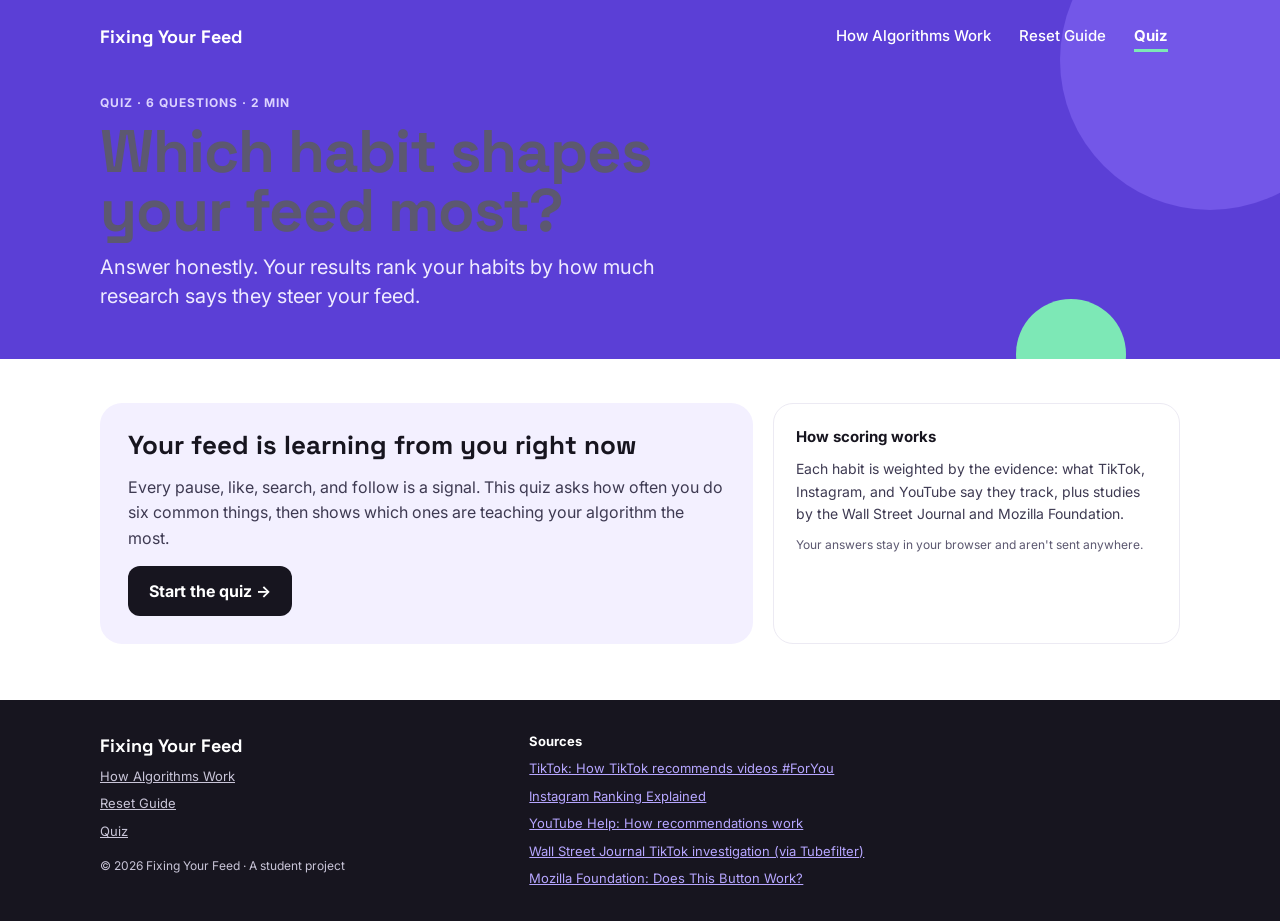
==== quiz.html @ 5915aae5 "Add files via upload" ====
<!doctype html>
<html lang="en">
<head>
<meta charset="utf-8">
<meta name="viewport" content="width=device-width, initial-scale=1, viewport-fit=cover">
<title>Quiz · Fixing Your Feed</title>
<meta name="description" content="A six-question quiz that ranks which of your habits shape your social media feed the most, backed by research.">
<link rel="preconnect" href="https://fonts.googleapis.com">
<link rel="preconnect" href="https://fonts.gstatic.com" crossorigin>
<link rel="stylesheet" href="https://fonts.googleapis.com/css2?family=Space+Grotesk:wght@500;700&family=Inter:wght@400;500;600;700&display=swap">
<link rel="stylesheet" href="styles.css">
</head>
<body>
<header class="site-header">
  <div class="wrap topbar">
    <a class="brand" href="index.html">Fixing Your Feed</a>
    <nav class="nav" aria-label="Main">
      <a href="index.html">How Algorithms Work</a>
      <a href="reset.html">Reset Guide</a>
      <a href="quiz.html" aria-current="page">Quiz</a>
    </nav>
  </div>
  <div class="wrap hero small">
    <span class="eyebrow">Quiz · 6 questions · 2 min</span>
    <h1>Which habit shapes your feed most?</h1>
    <p>Answer honestly. Your results rank your habits by how much research says they steer your feed.</p>
  </div>
</header>

<main>
  <section class="wrap section" aria-live="polite">

    <div id="quiz-intro" class="split">
      <div class="intro-main">
        <h2>Your feed is learning from you right now</h2>
        <p class="lede">Every pause, like, search, and follow is a signal. This quiz asks how often you do six common things, then shows which ones are teaching your algorithm the most.</p>
        <button class="btn btn-dark" id="start-btn" type="button" style="align-self: flex-start; min-height: 50px; font-size: 16px">Start the quiz →</button>
      </div>
      <div class="card intro-side">
        <b style="font-size: 15px">How scoring works</b>
        <p>Each habit is weighted by the evidence: what TikTok, Instagram, and YouTube say they track, plus studies by the Wall Street Journal and Mozilla Foundation.</p>
        <span class="small">Your answers stay in your browser and aren't sent anywhere.</span>
      </div>
    </div>

    <div id="quiz-question" class="quiz-box" hidden>
      <div class="quiz-meta"><span id="q-count">Question 1 of 6</span><b id="q-habit"></b></div>
      <div class="bar light"><i class="violet" id="q-bar" style="width: 0%"></i></div>
      <fieldset class="q">
        <legend id="q-text"></legend>
        <div id="q-options" style="display: flex; flex-direction: column; gap: 10px"></div>
      </fieldset>
      <div class="row" style="justify-content: space-between; align-items: center">
        <button class="btn btn-light" id="back-btn" type="button" style="font-size: 14px; min-height: 44px">← Back</button>
        <span class="small">Pick an answer to continue</span>
      </div>
    </div>

    <div id="quiz-results" hidden style="display: flex; flex-direction: column; gap: 22px">
      <div class="split">
        <div class="top-card">
          <span class="eyebrow">Your #1 feed shaper</span>
          <h2 id="r-habit"></h2>
          <p id="r-result"></p>
          <div class="ev"><b>The evidence: </b><span id="r-evidence"></span> <cite id="r-src"></cite></div>
        </div>
        <div class="fix-card">
          <span class="eyebrow">Your next move</span>
          <h3 id="r-fix-title"></h3>
          <p id="r-fix"></p>
          <a class="btn btn-dark" href="reset.html">Open the Reset Guide →</a>
        </div>
      </div>
      <div class="card" style="gap: 16px">
        <div class="row" style="justify-content: space-between; align-items: baseline">
          <h2 style="font-size: 22px">All your habits, ranked</h2>
          <span class="small">Impact = how often you do it × how strongly it shapes feeds</span>
        </div>
        <div class="ranked" id="r-ranked"></div>
      </div>
      <div class="row">
        <button class="btn btn-light" id="restart-btn" type="button">Retake the quiz</button>
        <a class="btn btn-light" href="index.html" style="background: var(--violet-tint); border-color: var(--violet-tint)">Learn how algorithms work</a>
      </div>
    </div>
  </section>
</main>

<footer class="site-footer">
  <div class="wrap">
    <div class="col">
      <b class="fbrand">Fixing Your Feed</b>
      <a href="index.html">How Algorithms Work</a>
      <a href="reset.html">Reset Guide</a>
      <a href="quiz.html">Quiz</a>
      <span style="margin-top: 8px; font-size: 12px">© 2026 Fixing Your Feed · A student project</span>
    </div>
    <div class="col">
      <b>Sources</b>
      <a class="src" href="https://newsroom.tiktok.com/en-us/how-tiktok-recommends-videos-for-you/">TikTok: How TikTok recommends videos #ForYou</a>
      <a class="src" href="https://about.instagram.com/blog/announcements/instagram-ranking-explained">Instagram Ranking Explained</a>
      <a class="src" href="https://support.google.com/youtube/answer/16089387">YouTube Help: How recommendations work</a>
      <a class="src" href="https://tubefilter.com/2021/07/21/tiktok-recommendation-algorithm-wall-street-journal-guillaume-chaslot/">Wall Street Journal TikTok investigation (via Tubefilter)</a>
      <a class="src" href="https://www.mozillafoundation.org/blog/mozilla-investigation-youtubes-dislike-button-other-user-controls-largely-fail-to-stop-unwanted-recommendations/">Mozilla Foundation: Does This Button Work?</a>
    </div>
  </div>
</footer>
<script src="app.js"></script>
</body>
</html>
---- styles.css ----
/* Fixing Your Feed: violet hero bands, white reading area, mint/yellow evidence tiles. Single light theme by choice. */
:root {
  --violet: #5B3FD6;
  --violet-2: #7357E8;
  --violet-ink: #4B2FC4;
  --violet-tint: #F3F0FF;
  --violet-line: #CFC6F5;
  --mint: #7DE8B6;
  --mint-tint: #E6F8EF;
  --mint-ink: #0B6B49;
  --mint-body: #2F4A3E;
  --sun-tint: #FFF6D6;
  --sun-ink: #7A5A00;
  --sun-body: #4F4320;
  --ink: #17151F;
  --ink-2: #3E3A52;
  --ink-3: #5C5870;
  --line: #ECEAF3;
  --line-2: #DAD7E4;
  --soft: #F6F5FA;
  --white: #FFFFFF;
  --night-2: #2E2B3A;
  --on-dark: #E4E2EC;
  --on-dark-2: #C9C5D8;
  --link-dark: #B6A6FF;
  --display: 'Space Grotesk', 'Arial Narrow', Arial, sans-serif;
  --body: Inter, system-ui, -apple-system, 'Segoe UI', Arial, sans-serif;
  color-scheme: light;
}
* { box-sizing: border-box; }
[hidden] { display: none !important; }
img { max-width: 100%; }
html { scroll-behavior: smooth; }
@media (prefers-reduced-motion: reduce) { html { scroll-behavior: auto; } }
body { margin: 0; background: var(--white); color: var(--ink); font-family: var(--body); font-size: 16px; line-height: 1.5; display: flex; flex-direction: column; min-height: 100vh; }
a { color: var(--violet-ink); }
a:hover { color: #36209A; }
:focus-visible { outline: 3px solid var(--mint); outline-offset: 2px; border-radius: 6px; }
h1, h2, h3 { font-family: var(--display); text-wrap: balance; margin: 0; }
p { margin: 0; }

.wrap { max-width: 1120px; width: 100%; margin: 0 auto; padding-left: max(20px, env(safe-area-inset-left, 0px)); padding-right: max(20px, env(safe-area-inset-right, 0px)); }

/* Header */
.site-header { background: var(--violet); color: var(--white); position: relative; overflow: hidden; }
.site-header::before, .site-header::after { content: ""; position: absolute; border-radius: 50%; pointer-events: none; }
.site-header::before { right: -80px; top: -90px; width: 300px; height: 300px; background: var(--violet-2); }
.site-header::after { right: 12%; bottom: -50px; width: 110px; height: 110px; background: var(--mint); }
.topbar { position: relative; z-index: 1; display: flex; flex-wrap: wrap; justify-content: space-between; align-items: center; gap: 4px 24px; padding-block: 14px 0; }
.brand { color: var(--white); text-decoration: none; font-family: var(--display); font-weight: 700; font-size: 18px; min-height: 44px; display: flex; align-items: center; }
.brand:hover { color: var(--white); }
.nav { display: flex; flex-wrap: wrap; gap: 4px; margin-left: -12px; }
.nav a { display: flex; align-items: center; min-height: 44px; padding: 0 12px; color: var(--white); font-weight: 500; font-size: 15px; text-decoration: none; }
.nav a:hover { color: var(--white); text-decoration: underline; text-underline-offset: 8px; }
.nav a[aria-current="page"] { font-weight: 700; text-decoration: underline; text-decoration-color: var(--mint); text-decoration-thickness: 3px; text-underline-offset: 8px; }
.hero { position: relative; z-index: 1; display: flex; flex-direction: column; gap: 12px; padding-block: 36px 48px; }
.hero h1 { font-size: clamp(40px, 7.5vw, 84px); line-height: 0.98; letter-spacing: -1.5px; max-width: 820px; }
.hero.small h1 { font-size: clamp(34px, 5.6vw, 60px); letter-spacing: -1px; }
.hero p { font-size: clamp(16px, 2vw, 20px); color: #EFEBFF; max-width: 600px; }
.eyebrow { font-size: 12px; font-weight: 700; letter-spacing: 1px; text-transform: uppercase; }
.hero .eyebrow { color: #DCD3FF; }

/* Sections */
main { display: flex; flex-direction: column; }
.section { padding-block: 44px 8px; display: flex; flex-direction: column; gap: 16px; }
.section:last-child { padding-bottom: 56px; }
.section h2 { font-size: clamp(24px, 3vw, 32px); }
.lede { font-size: 16px; line-height: 1.6; color: var(--ink-2); max-width: 720px; }
.band { background: var(--violet-tint); }
.question { display: flex; flex-wrap: wrap; gap: 20px 48px; align-items: flex-start; padding-block: 40px; }
.question > * { flex: 1 1 360px; min-width: 0; display: flex; flex-direction: column; gap: 14px; }
.question h2 { font-size: clamp(30px, 4.4vw, 46px); line-height: 1.05; letter-spacing: -0.5px; }
.question .eyebrow { color: var(--violet-ink); }

.grid { display: grid; gap: 12px; grid-template-columns: repeat(auto-fit, minmax(min(100%, 240px), 1fr)); }
.grid.wide { grid-template-columns: repeat(auto-fit, minmax(min(100%, 300px), 1fr)); gap: 14px; }

.btn { display: inline-flex; align-items: center; justify-content: center; min-height: 46px; padding: 0 20px; border-radius: 12px; font: inherit; font-size: 15px; font-weight: 700; text-decoration: none; cursor: pointer; border: 1px solid transparent; }
.btn-dark { background: var(--ink); color: var(--white); }
.btn-dark:hover { color: var(--white); background: #2B2838; }
.btn-light { background: var(--white); color: var(--ink); border-color: var(--line-2); }
.btn-mint { background: var(--mint); color: #0E2A1E; }
.row { display: flex; flex-wrap: wrap; gap: 10px; }

/* Stat tiles */
.stat { border-radius: 18px; padding: 18px; display: flex; flex-direction: column; gap: 6px; }
.stat strong { font-family: var(--display); font-size: 38px; line-height: 1; }
.stat .src { font-size: 12px; }
.t-violet { background: var(--violet-tint); color: var(--ink-2); }
.t-violet strong { color: var(--violet-ink); }
.t-mint { background: var(--mint-tint); color: var(--mint-body); }
.t-mint strong { color: var(--mint-ink); }
.t-sun { background: var(--sun-tint); color: var(--sun-body); }
.t-sun strong { color: var(--sun-ink); }
.t-night { background: var(--ink); color: var(--on-dark); }
.t-night strong { color: var(--mint); }

/* Cards */
.card { border: 1px solid var(--line); border-radius: 20px; padding: 22px; display: flex; flex-direction: column; gap: 10px; min-width: 0; }
.card h3 { font-family: var(--body); font-size: 19px; line-height: 1.3; }
.card p { font-size: 14px; line-height: 1.6; color: var(--ink-2); }
.card.dark { background: var(--ink); border-color: var(--ink); color: var(--white); }
.card.dark p { color: var(--on-dark-2); }
.callout { border-radius: 14px; padding: 14px; display: flex; gap: 14px; align-items: center; font-size: 13px; line-height: 1.45; }
.callout strong { font-family: var(--display); font-size: 34px; line-height: 1; flex-shrink: 0; }
.tile { border-radius: 16px; padding: 18px; display: flex; flex-direction: column; gap: 6px; }
.tile b { font-size: 17px; }
.tile span { font-size: 14px; line-height: 1.5; }

.compare-new { background: var(--violet); color: var(--white); }
.compare-new span { color: #EFEBFF; }
.steps { list-style: none; margin: 0; padding: 0; }
.steps li { border: 1px solid var(--line); border-radius: 16px; padding: 18px; display: flex; flex-direction: column; gap: 10px; }
.num { width: 38px; height: 38px; border-radius: 12px; display: flex; align-items: center; justify-content: center; color: var(--white); font-family: var(--display); font-weight: 700; }
.steps b { font-size: 17px; }
.steps span { font-size: 14px; line-height: 1.5; color: var(--ink-2); }

.stake { border-top: 3px solid var(--violet); padding: 14px 4px 0; display: flex; flex-direction: column; gap: 6px; }
.stake span { font-size: 14px; color: var(--ink-2); line-height: 1.5; }

/* Bars */
.bar { height: 10px; background: var(--night-2); border-radius: 5px; overflow: hidden; }
.bar > i { display: block; height: 100%; border-radius: 5px; }
.bar.light { background: var(--violet-tint); height: 12px; border-radius: 6px; }
.bar-row { display: flex; flex-direction: column; gap: 8px; }
.bar-row .lab { display: flex; justify-content: space-between; align-items: baseline; gap: 10px; font-size: 14px; }
.bar-row .lab strong { font-family: var(--display); font-size: 24px; }

/* Tabs */
.tabs { display: flex; flex-wrap: wrap; gap: 8px; }
.tab { min-height: 44px; padding: 0 20px; border-radius: 999px; font: inherit; font-size: 15px; font-weight: 600; cursor: pointer; border: 1px solid var(--line-2); background: var(--white); color: var(--ink-2); }
.tab[aria-selected="true"] { border-color: var(--violet); background: var(--violet); color: var(--white); }
.platform { border: 1px solid var(--line); border-radius: 20px; overflow: hidden; display: flex; flex-wrap: wrap; }
.platform > div { flex: 1 1 340px; min-width: 0; padding: 22px; display: flex; flex-direction: column; gap: 12px; }
.platform .controls { background: var(--soft); gap: 10px; }
.platform h3 { font-family: var(--body); font-size: 19px; }
.official { font-size: 12px; font-weight: 700; color: var(--mint-ink); background: var(--mint-tint); padding: 4px 8px; border-radius: 999px; }
.check { display: flex; gap: 10px; align-items: flex-start; font-size: 15px; line-height: 1.45; }
.check svg { flex-shrink: 0; margin-top: 2px; }
.note { background: var(--sun-tint); border-radius: 12px; padding: 12px 14px; font-size: 14px; line-height: 1.5; color: var(--sun-body); }
.ctrl { background: var(--white); border-radius: 12px; padding: 12px 14px; display: flex; flex-direction: column; gap: 2px; }
.ctrl span { font-size: 13px; color: var(--ink-2); line-height: 1.45; }

/* FAQ */
.faq details { border: 1px solid var(--line); border-radius: 14px; }
.faq summary { list-style: none; cursor: pointer; min-height: 54px; display: flex; justify-content: space-between; align-items: center; gap: 10px; padding: 12px 18px; font-weight: 600; font-size: 15px; }
.faq summary::-webkit-details-marker { display: none; }
.faq summary::after { content: "+"; font-size: 22px; color: var(--violet); line-height: 1; }
.faq details[open] summary::after { content: "\2212"; }
.faq details p { padding: 0 18px 16px; font-size: 14px; line-height: 1.6; color: var(--ink-2); max-width: 820px; }

/* Next cards */
.next { position: relative; overflow: hidden; text-decoration: none; border-radius: 22px; padding: 26px 24px; display: flex; flex-direction: column; gap: 8px; }
.next strong.title { font-family: var(--display); font-size: 26px; line-height: 1.15; }
.next .btn { margin-top: 8px; align-self: flex-start; }
.next.violet { background: var(--violet); color: var(--white); }
.next.violet:hover { color: var(--white); }
.next.violet::after { content: ""; position: absolute; right: -40px; bottom: -40px; width: 150px; height: 150px; border-radius: 50%; background: var(--violet-2); }
.next.violet > * { position: relative; z-index: 1; }
.next.violet .eyebrow { color: #DCD3FF; }
.next.violet span { color: #EFEBFF; }
.next.mint { background: var(--mint-tint); color: var(--ink); }
.next.mint:hover { color: var(--ink); }
.next.mint .eyebrow { color: var(--mint-ink); }
.next.mint span { color: var(--mint-body); }
.next span.btn-dark { color: var(--white); }
.next span.btn-mint { color: #0E2A1E; }

/* Reset guide */
.app-tabs { display: grid; grid-template-columns: repeat(3, minmax(0, 1fr)); gap: 8px; max-width: 560px; }
.app-tab { min-height: 58px; padding: 8px 10px; border-radius: 14px; font: inherit; font-size: 15px; font-weight: 700; cursor: pointer; display: flex; flex-direction: column; align-items: center; justify-content: center; gap: 2px; border: 1px solid var(--line-2); background: var(--white); color: var(--ink-2); }
.app-tab small { font-size: 12px; font-weight: 500; opacity: 0.85; }
.app-tab[aria-selected="true"] { border-color: var(--violet); background: var(--violet); color: var(--white); }
.guide { display: flex; flex-wrap: wrap; gap: 24px; align-items: flex-start; }
.guide aside { flex: 1 1 280px; min-width: 0; display: flex; flex-direction: column; gap: 14px; }
.progress { background: var(--violet-tint); border-radius: 20px; padding: 22px; display: flex; flex-direction: column; gap: 12px; }
.progress h2 { font-size: 22px; }
.progress .bar.light { background: var(--white); }
.progress .bar.light > i { background: var(--violet); transition: width 0.25s; }
.done-msg { background: var(--mint-tint); border-radius: 12px; padding: 12px; font-size: 14px; line-height: 1.45; color: var(--mint-ink); }
.small { font-size: 12px; color: var(--ink-3); line-height: 1.45; }
.checklist { flex: 3 1 480px; min-width: 0; list-style: none; margin: 0; padding: 0; display: flex; flex-direction: column; gap: 12px; }
.item { border: 1px solid var(--line); background: var(--white); border-radius: 18px; padding: 18px; display: flex; flex-direction: column; gap: 12px; }
.item.is-done { border-color: #BDEBD3; background: #F4FBF7; }
.item label { display: flex; gap: 14px; align-items: flex-start; cursor: pointer; }
.item input { width: 24px; height: 24px; margin: 2px 0 0; flex-shrink: 0; accent-color: var(--violet); }
.item .head { display: flex; flex-wrap: wrap; align-items: center; gap: 8px; }
.item .head b { font-size: 17px; line-height: 1.35; }
.item.is-done .head b { color: var(--ink-3); text-decoration: line-through; }
.item .how { font-size: 14px; line-height: 1.5; color: var(--ink-2); }
.badge { font-size: 11px; font-weight: 700; letter-spacing: 0.5px; color: var(--sun-ink); background: var(--sun-tint); padding: 3px 8px; border-radius: 999px; }
.why { margin-left: 38px; background: var(--soft); border-radius: 12px; padding: 10px 12px; font-size: 13px; line-height: 1.5; color: var(--ink-2); }
.why cite { font-style: normal; color: var(--violet-ink); font-weight: 600; }
@media (max-width: 480px) { .why { margin-left: 0; } }

/* Quiz */
.quiz-box { max-width: 760px; width: 100%; margin: 0 auto; display: flex; flex-direction: column; gap: 18px; }
.quiz-meta { display: flex; justify-content: space-between; gap: 10px; font-size: 14px; color: var(--ink-2); }
.quiz-meta b { color: var(--violet-ink); font-weight: 600; }
.bar.light > i.violet { background: var(--violet); }
fieldset.q { border: 1px solid var(--line); border-radius: 22px; padding: 26px; margin: 0; display: flex; flex-direction: column; gap: 12px; min-width: 0; }
fieldset.q legend { float: left; width: 100%; padding: 0; margin-bottom: 8px; font-family: var(--display); font-size: clamp(22px, 3vw, 28px); line-height: 1.2; }
.opt { min-height: 56px; width: 100%; display: flex; align-items: center; padding: 12px 18px; border-radius: 14px; font: inherit; font-size: 16px; font-weight: 700; text-align: left; cursor: pointer; border: 1px solid var(--line-2); background: var(--white); color: var(--ink); }
.opt:hover { border-color: var(--violet); }
.opt[aria-pressed="true"] { border: 2px solid var(--violet); background: var(--violet-tint); }
.split { display: flex; flex-wrap: wrap; gap: 20px; align-items: stretch; }
.split > * { min-width: 0; }
.intro-main { flex: 2 1 360px; background: var(--violet-tint); border-radius: 22px; padding: 28px; display: flex; flex-direction: column; gap: 14px; }
.intro-main h2 { font-size: 26px; line-height: 1.15; }
.intro-side { flex: 1 1 260px; }
.top-card { flex: 3 1 420px; background: var(--ink); color: var(--white); border-radius: 24px; padding: 28px; display: flex; flex-direction: column; gap: 12px; }
.top-card .eyebrow { color: var(--mint); }
.top-card h2 { font-size: clamp(28px, 4vw, 40px); line-height: 1.05; }
.top-card p { color: var(--on-dark); font-size: 15px; line-height: 1.6; }
.top-card .ev { background: var(--night-2); border-radius: 14px; padding: 14px; font-size: 14px; line-height: 1.55; color: var(--on-dark); }
.top-card .ev b { color: #FFE27A; }
.top-card .ev cite { font-style: normal; color: var(--link-dark); }
.fix-card { flex: 2 1 280px; background: var(--mint-tint); border-radius: 24px; padding: 28px; display: flex; flex-direction: column; gap: 12px; }
.fix-card .eyebrow { color: var(--mint-ink); }
.fix-card h3 { font-size: 22px; line-height: 1.2; }
.fix-card p { font-size: 14px; line-height: 1.6; color: var(--mint-body); }
.fix-card .btn { margin-top: auto; align-self: flex-start; }
.ranked { display: flex; flex-direction: column; gap: 16px; }
.rank-row { display: flex; flex-direction: column; gap: 6px; }
.rank-row .lab { display: flex; justify-content: space-between; gap: 10px; font-size: 15px; font-weight: 600; }
.rank-row .lvl { font-size: 13px; font-weight: 700; white-space: nowrap; }
.rank-row p { font-size: 13px; line-height: 1.5; color: var(--ink-2); }
.rank-row cite { font-style: normal; color: var(--violet-ink); font-weight: 600; }
.lvl-high { color: var(--violet-ink); } .lvl-med { color: var(--mint-ink); } .lvl-low { color: var(--ink-3); }

/* Footer */
.site-footer { flex-grow: 1; background: var(--ink); color: var(--on-dark-2); font-size: 13px; }
.site-footer .wrap { display: flex; flex-wrap: wrap; gap: 28px 64px; padding-block: 32px; }
.site-footer .col { display: flex; flex-direction: column; gap: 8px; min-width: 0; }
.site-footer .col:first-child { flex: 1 1 200px; }
.site-footer .col:last-child { flex: 2 1 320px; }
.site-footer b { color: var(--white); }
.site-footer .fbrand { font-family: var(--display); font-size: 18px; }
.site-footer a { color: var(--on-dark-2); }
.site-footer a.src { color: var(--link-dark); }
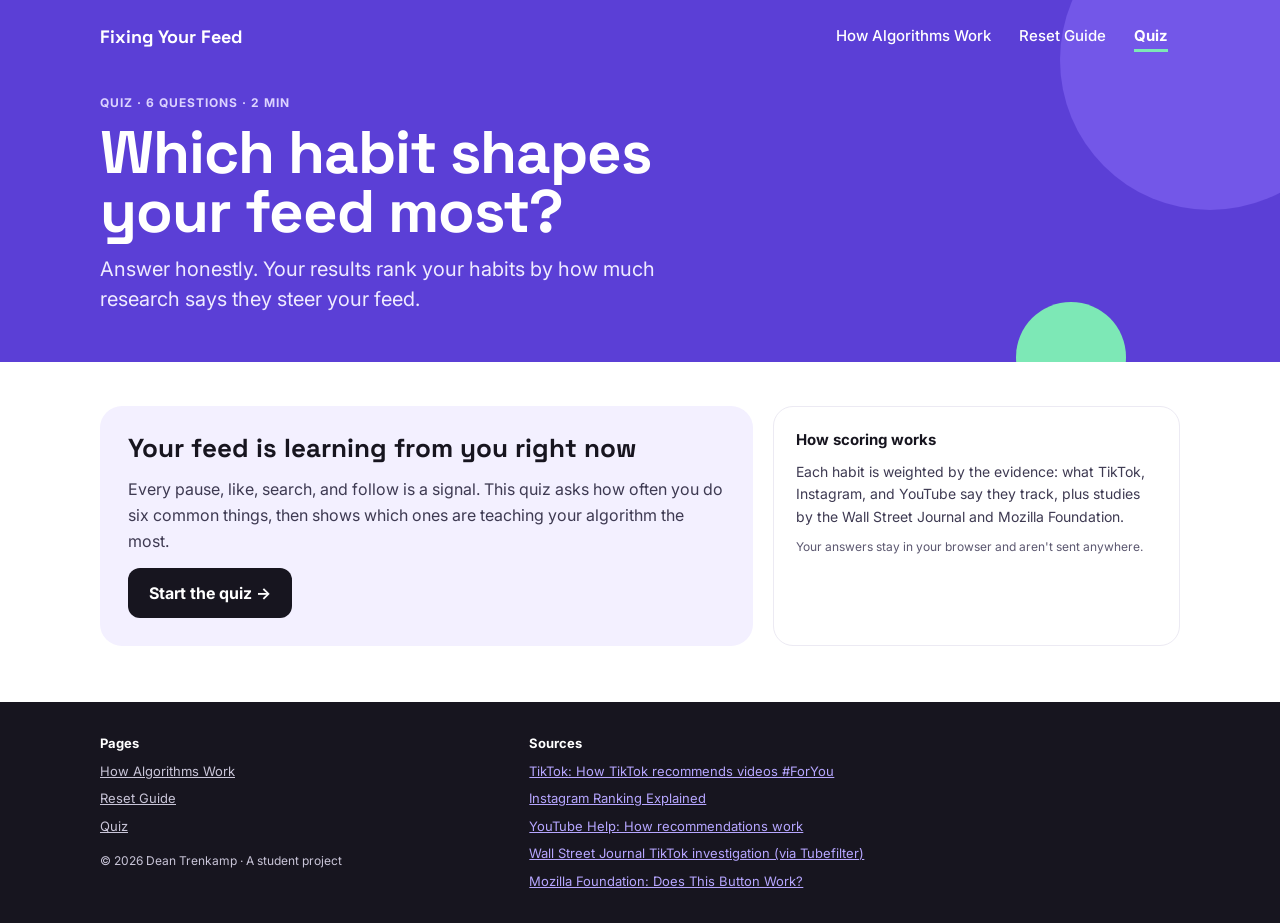
==== commit 059ea343: "Add files via upload" ====
--- a/quiz.html
+++ b/quiz.html
@@ -4,6 +4,7 @@
 <meta charset="utf-8">
 <meta name="viewport" content="width=device-width, initial-scale=1, viewport-fit=cover">
 <title>Quiz · Fixing Your Feed</title>
+<meta name="author" content="Dean Trenkamp">
 <meta name="description" content="A six-question quiz that ranks which of your habits shape your social media feed the most, backed by research.">
 <link rel="preconnect" href="https://fonts.googleapis.com">
 <link rel="preconnect" href="https://fonts.gstatic.com" crossorigin>
@@ -20,7 +21,7 @@
       <a href="quiz.html" aria-current="page">Quiz</a>
     </nav>
   </div>
-  <div class="wrap hero small">
+  <div class="wrap hero compact">
     <span class="eyebrow">Quiz · 6 questions · 2 min</span>
     <h1>Which habit shapes your feed most?</h1>
     <p>Answer honestly. Your results rank your habits by how much research says they steer your feed.</p>
@@ -89,11 +90,11 @@
 <footer class="site-footer">
   <div class="wrap">
     <div class="col">
-      <b class="fbrand">Fixing Your Feed</b>
+      <b>Pages</b>
       <a href="index.html">How Algorithms Work</a>
       <a href="reset.html">Reset Guide</a>
       <a href="quiz.html">Quiz</a>
-      <span style="margin-top: 8px; font-size: 12px">© 2026 Fixing Your Feed · A student project</span>
+      <span style="margin-top: 8px; font-size: 12px">© 2026 Dean Trenkamp · A student project</span>
     </div>
     <div class="col">
       <b>Sources</b>
--- a/styles.css
+++ b/styles.css
@@ -55,7 +55,11 @@
 .nav a[aria-current="page"] { font-weight: 700; text-decoration: underline; text-decoration-color: var(--mint); text-decoration-thickness: 3px; text-underline-offset: 8px; }
 .hero { position: relative; z-index: 1; display: flex; flex-direction: column; gap: 12px; padding-block: 36px 48px; }
 .hero h1 { font-size: clamp(40px, 7.5vw, 84px); line-height: 0.98; letter-spacing: -1.5px; max-width: 820px; }
-.hero.small h1 { font-size: clamp(34px, 5.6vw, 60px); letter-spacing: -1px; }
+.hero.compact h1 { font-size: clamp(34px, 5.6vw, 60px); letter-spacing: -1px; }
+.hero h1 { color: var(--white); }
+.byline { font-size: 15px; font-weight: 600; color: var(--white); display: flex; align-items: center; gap: 10px; margin-top: 4px; }
+.byline::before { content: ""; width: 28px; height: 3px; border-radius: 2px; background: var(--mint); }
+.topbar .nav:only-child { margin-left: auto; margin-right: -12px; }
 .hero p { font-size: clamp(16px, 2vw, 20px); color: #EFEBFF; max-width: 600px; }
 .eyebrow { font-size: 12px; font-weight: 700; letter-spacing: 1px; text-transform: uppercase; }
 .hero .eyebrow { color: #DCD3FF; }
